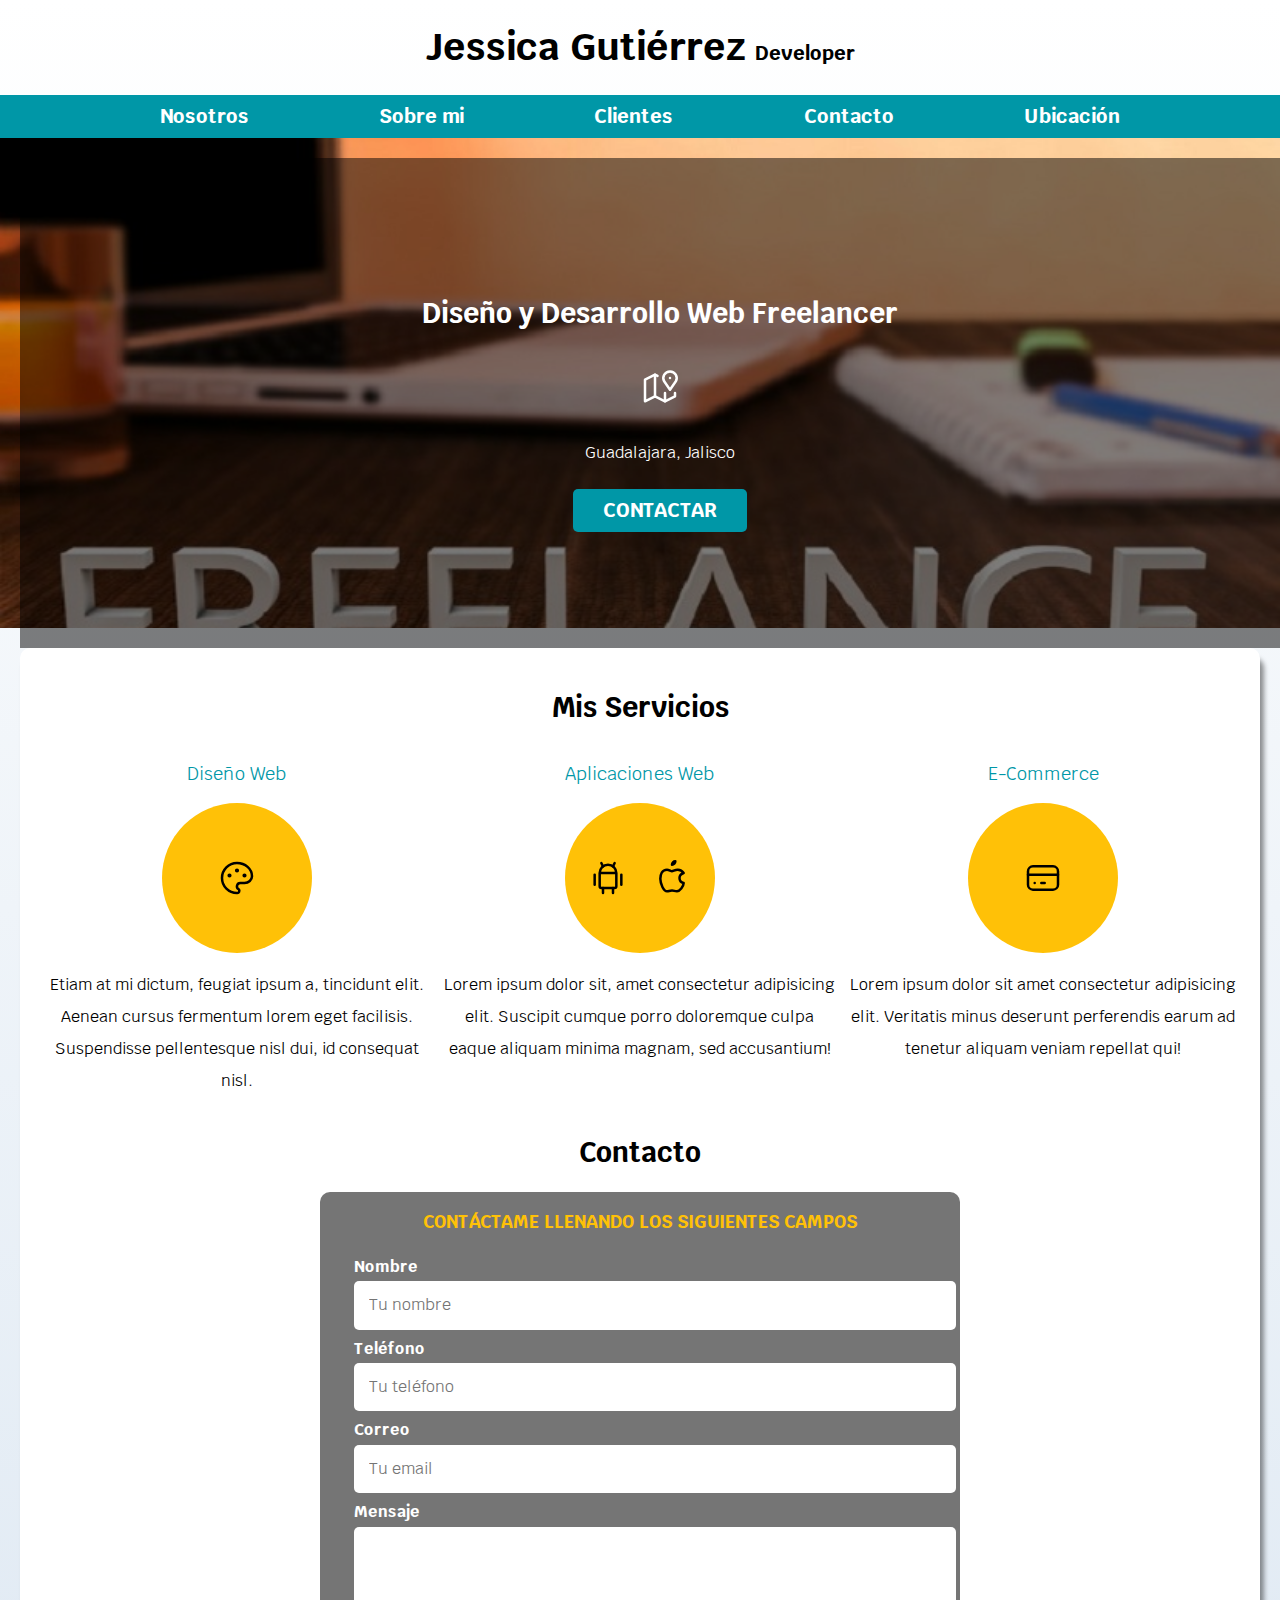
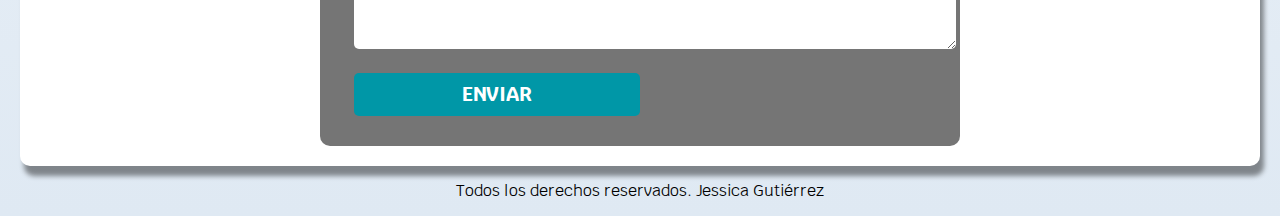
==== index.html @ 6e24e73f "Add files via upload" ====
<!DOCTYPE html>
<html lang="en">
<head>
    <meta charset="UTF-8">
    <meta http-equiv="X-UA-Compatible" content="IE=edge">
    <meta name="viewport" content="width=<device-width>, initial-scale=1.0">
    <title>Freelancer Developer</title>
    <link rel="preload" href="css/normalize.css" as="style">
    <link rel="stylesheet" href="css/normalize.css" type="text/css">
    <link rel="preconnect" href="https://fonts.googleapis.com">
    <link rel="preconnect" href="https://fonts.gstatic.com" crossorigin>
    <link href="https://fonts.googleapis.com/css2?family=Krub:wght@400;700&display=swap" rel="stylesheet">
    <link rel="preload" href="css/styles.css" as="style">
    <link rel="stylesheet" href="css/styles.css" type="text/css">
</head>
<body>
   <header>
        <h1 class="titulo">Jessica Gutiérrez <span>Developer</span> </h1>
        
   </header>

   <div class="nav-bg">
    <nav class="navegacion-principal contenedor">
        <a href="nosotros.html">Nosotros</a>
        <a href="#">Sobre mi</a>
        <a href="#">Clientes</a>
        <a href="#">Contacto</a>
        <a href="#">Ubicación</a>  
    </nav>
   </div>
    
    <section class="free">
      <div class="contenido-free">  
        <h2>Diseño y Desarrollo Web <span>Freelancer</span> </h2>
        <p>
            <svg xmlns="http://www.w3.org/2000/svg" class="icon icon-tabler icon-tabler-map-2" width="40" height="40" viewBox="0 0 24 24" stroke-width="1.5" stroke="#ffffff" fill="none" stroke-linecap="round" stroke-linejoin="round">
                <path stroke="none" d="M0 0h24v24H0z" fill="none"/>
                <line x1="18" y1="6" x2="18" y2="6.01" />
                <path d="M18 13l-3.5 -5a4 4 0 1 1 7 0l-3.5 5" />
                <polyline points="10.5 4.75 9 4 3 7 3 20 9 17 15 20 21 17 21 15" />
                <line x1="9" y1="4" x2="9" y2="17" />
                <line x1="15" y1="15" x2="15" y2="20" />
              </svg>
        </p>

        <p class="gdl">Guadalajara, Jalisco</p>
        <a class="boton_c" href="#">Contactar</a>
    </div>
    </section>
    
   <main class="contenedor sombra">
        <h2>Mis Servicios</h2>

     <div class="servicios"> 
        <section class="servicio">
            <h3>Diseño Web</h3>
            <div class="iconos">
                <svg xmlns="http://www.w3.org/2000/svg" class="icon icon-tabler icon-tabler-palette" width="40" height="40" viewBox="0 0 24 24" stroke-width="1.5" stroke="#000000" fill="none" stroke-linecap="round" stroke-linejoin="round">
                    <path stroke="none" d="M0 0h24v24H0z" fill="none"/>
                    <path d="M12 21a9 9 0 1 1 0 -18a9 8 0 0 1 9 8a4.5 4 0 0 1 -4.5 4h-2.5a2 2 0 0 0 -1 3.75a1.3 1.3 0 0 1 -1 2.25" />
                    <circle cx="7.5" cy="10.5" r=".5" fill="currentColor" />
                    <circle cx="12" cy="7.5" r=".5" fill="currentColor" />
                    <circle cx="16.5" cy="10.5" r=".5" fill="currentColor" />
                </svg>
            </div>
            <p>Etiam at mi dictum, feugiat ipsum a, tincidunt elit. Aenean cursus fermentum lorem eget facilisis. Suspendisse pellentesque nisl dui, id consequat nisl.</p>
        </section >

        <section class="servicio">
            <h3>Aplicaciones Web</h3>
          <div class="iconos">
                <svg xmlns="http://www.w3.org/2000/svg" class="icon icon-tabler icon-tabler-brand-android" width="40" height="40" viewBox="0 0 24 24" stroke-width="1.5" stroke="#000000" fill="none" stroke-linecap="round" stroke-linejoin="round">
                    <path stroke="none" d="M0 0h24v24H0z" fill="none"/>
                    <line x1="4" y1="10" x2="4" y2="16" />
                    <line x1="20" y1="10" x2="20" y2="16" />
                    <path d="M7 9h10v8a1 1 0 0 1 -1 1h-8a1 1 0 0 1 -1 -1v-8a5 5 0 0 1 10 0" />
                    <line x1="8" y1="3" x2="9" y2="5" />
                    <line x1="16" y1="3" x2="15" y2="5" />
                    <line x1="9" y1="18" x2="9" y2="21" />
                    <line x1="15" y1="18" x2="15" y2="21" />
                </svg>
                <svg xmlns="http://www.w3.org/2000/svg" class="icon icon-tabler icon-tabler-brand-apple" width="40" height="40" viewBox="0 0 24 24" stroke-width="1.5" stroke="#000000" fill="none" stroke-linecap="round" stroke-linejoin="round">
                    <path stroke="none" d="M0 0h24v24H0z" fill="none"/>
                    <path d="M9 7c-3 0 -4 3 -4 5.5c0 3 2 7.5 4 7.5c1.088 -.046 1.679 -.5 3 -.5c1.312 0 1.5 .5 3 .5s4 -3 4 -5c-.028 -.01 -2.472 -.403 -2.5 -3c-.019 -2.17 2.416 -2.954 2.5 -3c-1.023 -1.492 -2.951 -1.963 -3.5 -2c-1.433 -.111 -2.83 1 -3.5 1c-.68 0 -1.9 -1 -3 -1z" />
                    <path d="M12 4a2 2 0 0 0 2 -2a2 2 0 0 0 -2 2" />
                </svg>
            </div>  
            <p>Lorem ipsum dolor sit, amet consectetur adipisicing elit. Suscipit cumque porro doloremque culpa eaque aliquam minima magnam, sed accusantium!</p>
        </section>

        <section class="servicio">
            <h3>E-Commerce</h3>
          <div class="iconos">
                <svg xmlns="http://www.w3.org/2000/svg" class="icon icon-tabler icon-tabler-credit-card" width="40" height="40" viewBox="0 0 24 24" stroke-width="1.5" stroke="#000000" fill="none" stroke-linecap="round" stroke-linejoin="round">
                    <path stroke="none" d="M0 0h24v24H0z" fill="none"/>
                    <rect x="3" y="5" width="18" height="14" rx="3" />
                    <line x1="3" y1="10" x2="21" y2="10" />
                    <line x1="7" y1="15" x2="7.01" y2="15" />
                    <line x1="11" y1="15" x2="13" y2="15" />
                </svg>
            </div>    
            <p>Lorem ipsum dolor sit amet consectetur adipisicing elit. Veritatis minus deserunt perferendis earum ad tenetur aliquam veniam repellat qui!</p>
        </section> 
      </div>   
    
     
    <section>
        <h2>Contacto</h2>

        <form class="formulario">
            <fieldset>
                <legend>Contáctame llenando los siguientes campos</legend>
                
            <div class="contenedor-campos">
                <div class="campo">
                    <label>Nombre</label>
                    <input class="input-text" type="text" placeholder="Tu nombre">
                </div>
                
                <div class="campo">
                    <label>Teléfono</label>
                    <input class="input-text" type="tel" placeholder="Tu teléfono">
                </div>

                <div class="campo">
                    <label>Correo</label>
                    <input class="input-text" type="email" placeholder="Tu email">
                </div>

                <div class="campo">
                    <label>Mensaje</label>
                    <textarea class="input-text" name="Mensaje" id="" cols="" rows="5"></textarea>
                </div>
            </div>  

            <div class="enviar">
                <input class="boton_c" type="submit" value="Enviar">
            </div>   
            </fieldset>
        </form>

        
    </section>

</main> 
    
    <footer class="pie">
        <p>Todos los derechos reservados. Jessica Gutiérrez</p>
    </footer>
</body>
</html>
---- css/styles.css ----
:root{
    --blanco: #ffffff;
    --oscuro: #a79797;
    --primario: #FFC107;
    --secundario: #0097A7;
    --gris: #757575;
    --grisclaro: #DFE9F3;
}

html{
    font-size: 62.5%; /*1rem = 10px */
}
body{
    font-size: 16px;
    font-family: 'Krub', sans-serif;
    background-image: linear-gradient(to top, var(--grisclaro) 0%, var(--blanco) 100%);
}

.sombra {
    -webkit-box-shadow: 4px 10px 5px 0px rgba(0,0,0,0.43);
    -moz-box-shadow: 4px 10px 5px 0px rgba(0,0,0,0.43);
    box-shadow: 4px 10px 5px 0px rgba(0,0,0,0.43);
    background-color: var(--blanco);
    padding: 2rem;
    border-radius: 1rem;
}

h1{
    font-size: 3.8rem;
    font-weight: bold;
}
h2{
    font-size: 2.8rem;
}
h3{
    font-size: 1.8rem;
}

h1,h2,h3{
    text-align: center;
}

.titulo span{
    font-size: 2rem;
}

.contenedor{   /*Agregmamos esta clase a la navegacion principal para especificar el ancho de la barra y el margen que tendrá*/
    width:120rem;
    margin: 0 auto;
}


.nav-bg{
    background-color: var(--secundario);
}

.navegacion-principal{
    display: flex;
    flex-direction: column;
   align-items: center;
}

@media (min-width: 768px){
    .navegacion-principal{
        flex-direction:row;
        justify-content: space-evenly;
    }
}

.navegacion-principal a{
   color: var(--blanco);
   text-decoration: none;
   font-size: 2rem;
   font-weight: bold; 
   padding: 1rem;/*Movemos el padding aquí para que todo el enlace cambie de color*/   
}

.navegacion-principal a:hover{
    background-color: var(--primario);
    color:var(--oscuro); /*Para que cambie de color el texto al pasar el mouse por encima*/
}

.free{
    background-image: url(../img/free.jpg);
    background-repeat: no-repeat;
    background-size: cover;
    height: 450px;
    padding: 20px;
    position: relative;
    margin-bottom: 2rem;
}

.contenido-free{
    position: absolute;
   /* background-color: rgba(0,0,0,.8); */
    background-color: rgb(0 0 0 /50%);
    width: 100%;
    height: 100%;
    display: flex;
    flex-direction: column;
    align-items: center;
    justify-content: center;

}

.contenido-free h2, .contenido-free p{
    color: var(--blanco);
}

@media (min-width: 768px){
    .servicios{
        display: grid;
        grid-template-columns: repeat(3, 1fr);
        column-gap: 1rem;
    }
}

.boton_c{
    background-color: var(--secundario);
    color: var(--blanco);
    padding: 1rem 3rem;
    margin-top: 1rem;
    font-size: 2rem;
    text-decoration: none;
    text-transform: uppercase;
    font-weight: bold;
    border-radius: .5rem;
    width: 80%;
    text-align: center;
    border: none;
}

@media (min-width: 480px){
    .boton_c{
        width: auto;
    }
}

.boton_c:hover {
    cursor: pointer;
}

.servicio{
    display: flex;
    flex-direction: column;
    align-items: center;
}

.servicio h3{
    color: var(--secundario);
    font-weight: normal;
}

.servicio p{
    line-height: 2;
    text-align: center;
}

.servicio .iconos {
    height: 15rem;
    width: 15rem;
    background-color: var(--primario);
    border-radius: 50%;
    display: flex;
    justify-content: space-evenly;
    align-items: center;
}

.formulario {
    background-color: var(--gris);
    width: min(60rem, 100%);  /*Toma el valor más pequeño, ya sea 60rem o el 100% de la pantalla, útil para ahorrar un media query si la pantalla es menos angosta que 60rem*/
    margin: 0 auto;
    padding: 2rem;
    border-radius: 1rem;
}

.formulario fieldset {
    border: none;
}

.formulario legend{
    text-align: center;
    font-size: 1.8rem;
    text-transform: uppercase;
    font-weight: bold;
    margin-bottom: 2rem;
    color: var(--primario);

}

.campo {
    margin-bottom: 1rem;

}

.campo label{
    color: var(--blanco);
    font-weight: bold;
    margin-bottom: .5rem;
    display: block;

}

.input-text{
    width: 100%;
    border: none;
    padding: 1.5rem;
    border-radius: .5rem;
}

.enviar .boton_c{
    width: 50%;

}

.pie {
    text-align: center;
}
---- css/styles.css ----
:root{
    --blanco: #ffffff;
    --oscuro: #a79797;
    --primario: #FFC107;
    --secundario: #0097A7;
    --gris: #757575;
    --grisclaro: #DFE9F3;
}

html{
    font-size: 62.5%; /*1rem = 10px */
}
body{
    font-size: 16px;
    font-family: 'Krub', sans-serif;
    background-image: linear-gradient(to top, var(--grisclaro) 0%, var(--blanco) 100%);
}

.sombra {
    -webkit-box-shadow: 4px 10px 5px 0px rgba(0,0,0,0.43);
    -moz-box-shadow: 4px 10px 5px 0px rgba(0,0,0,0.43);
    box-shadow: 4px 10px 5px 0px rgba(0,0,0,0.43);
    background-color: var(--blanco);
    padding: 2rem;
    border-radius: 1rem;
}

h1{
    font-size: 3.8rem;
    font-weight: bold;
}
h2{
    font-size: 2.8rem;
}
h3{
    font-size: 1.8rem;
}

h1,h2,h3{
    text-align: center;
}

.titulo span{
    font-size: 2rem;
}

.contenedor{   /*Agregmamos esta clase a la navegacion principal para especificar el ancho de la barra y el margen que tendrá*/
    width:120rem;
    margin: 0 auto;
}


.nav-bg{
    background-color: var(--secundario);
}

.navegacion-principal{
    display: flex;
    flex-direction: column;
   align-items: center;
}

@media (min-width: 768px){
    .navegacion-principal{
        flex-direction:row;
        justify-content: space-evenly;
    }
}

.navegacion-principal a{
   color: var(--blanco);
   text-decoration: none;
   font-size: 2rem;
   font-weight: bold; 
   padding: 1rem;/*Movemos el padding aquí para que todo el enlace cambie de color*/   
}

.navegacion-principal a:hover{
    background-color: var(--primario);
    color:var(--oscuro); /*Para que cambie de color el texto al pasar el mouse por encima*/
}

.free{
    background-image: url(../img/free.jpg);
    background-repeat: no-repeat;
    background-size: cover;
    height: 450px;
    padding: 20px;
    position: relative;
    margin-bottom: 2rem;
}

.contenido-free{
    position: absolute;
   /* background-color: rgba(0,0,0,.8); */
    background-color: rgb(0 0 0 /50%);
    width: 100%;
    height: 100%;
    display: flex;
    flex-direction: column;
    align-items: center;
    justify-content: center;

}

.contenido-free h2, .contenido-free p{
    color: var(--blanco);
}

@media (min-width: 768px){
    .servicios{
        display: grid;
        grid-template-columns: repeat(3, 1fr);
        column-gap: 1rem;
    }
}

.boton_c{
    background-color: var(--secundario);
    color: var(--blanco);
    padding: 1rem 3rem;
    margin-top: 1rem;
    font-size: 2rem;
    text-decoration: none;
    text-transform: uppercase;
    font-weight: bold;
    border-radius: .5rem;
    width: 80%;
    text-align: center;
    border: none;
}

@media (min-width: 480px){
    .boton_c{
        width: auto;
    }
}

.boton_c:hover {
    cursor: pointer;
}

.servicio{
    display: flex;
    flex-direction: column;
    align-items: center;
}

.servicio h3{
    color: var(--secundario);
    font-weight: normal;
}

.servicio p{
    line-height: 2;
    text-align: center;
}

.servicio .iconos {
    height: 15rem;
    width: 15rem;
    background-color: var(--primario);
    border-radius: 50%;
    display: flex;
    justify-content: space-evenly;
    align-items: center;
}

.formulario {
    background-color: var(--gris);
    width: min(60rem, 100%);  /*Toma el valor más pequeño, ya sea 60rem o el 100% de la pantalla, útil para ahorrar un media query si la pantalla es menos angosta que 60rem*/
    margin: 0 auto;
    padding: 2rem;
    border-radius: 1rem;
}

.formulario fieldset {
    border: none;
}

.formulario legend{
    text-align: center;
    font-size: 1.8rem;
    text-transform: uppercase;
    font-weight: bold;
    margin-bottom: 2rem;
    color: var(--primario);

}

.campo {
    margin-bottom: 1rem;

}

.campo label{
    color: var(--blanco);
    font-weight: bold;
    margin-bottom: .5rem;
    display: block;

}

.input-text{
    width: 100%;
    border: none;
    padding: 1.5rem;
    border-radius: .5rem;
}

.enviar .boton_c{
    width: 50%;

}

.pie {
    text-align: center;
}
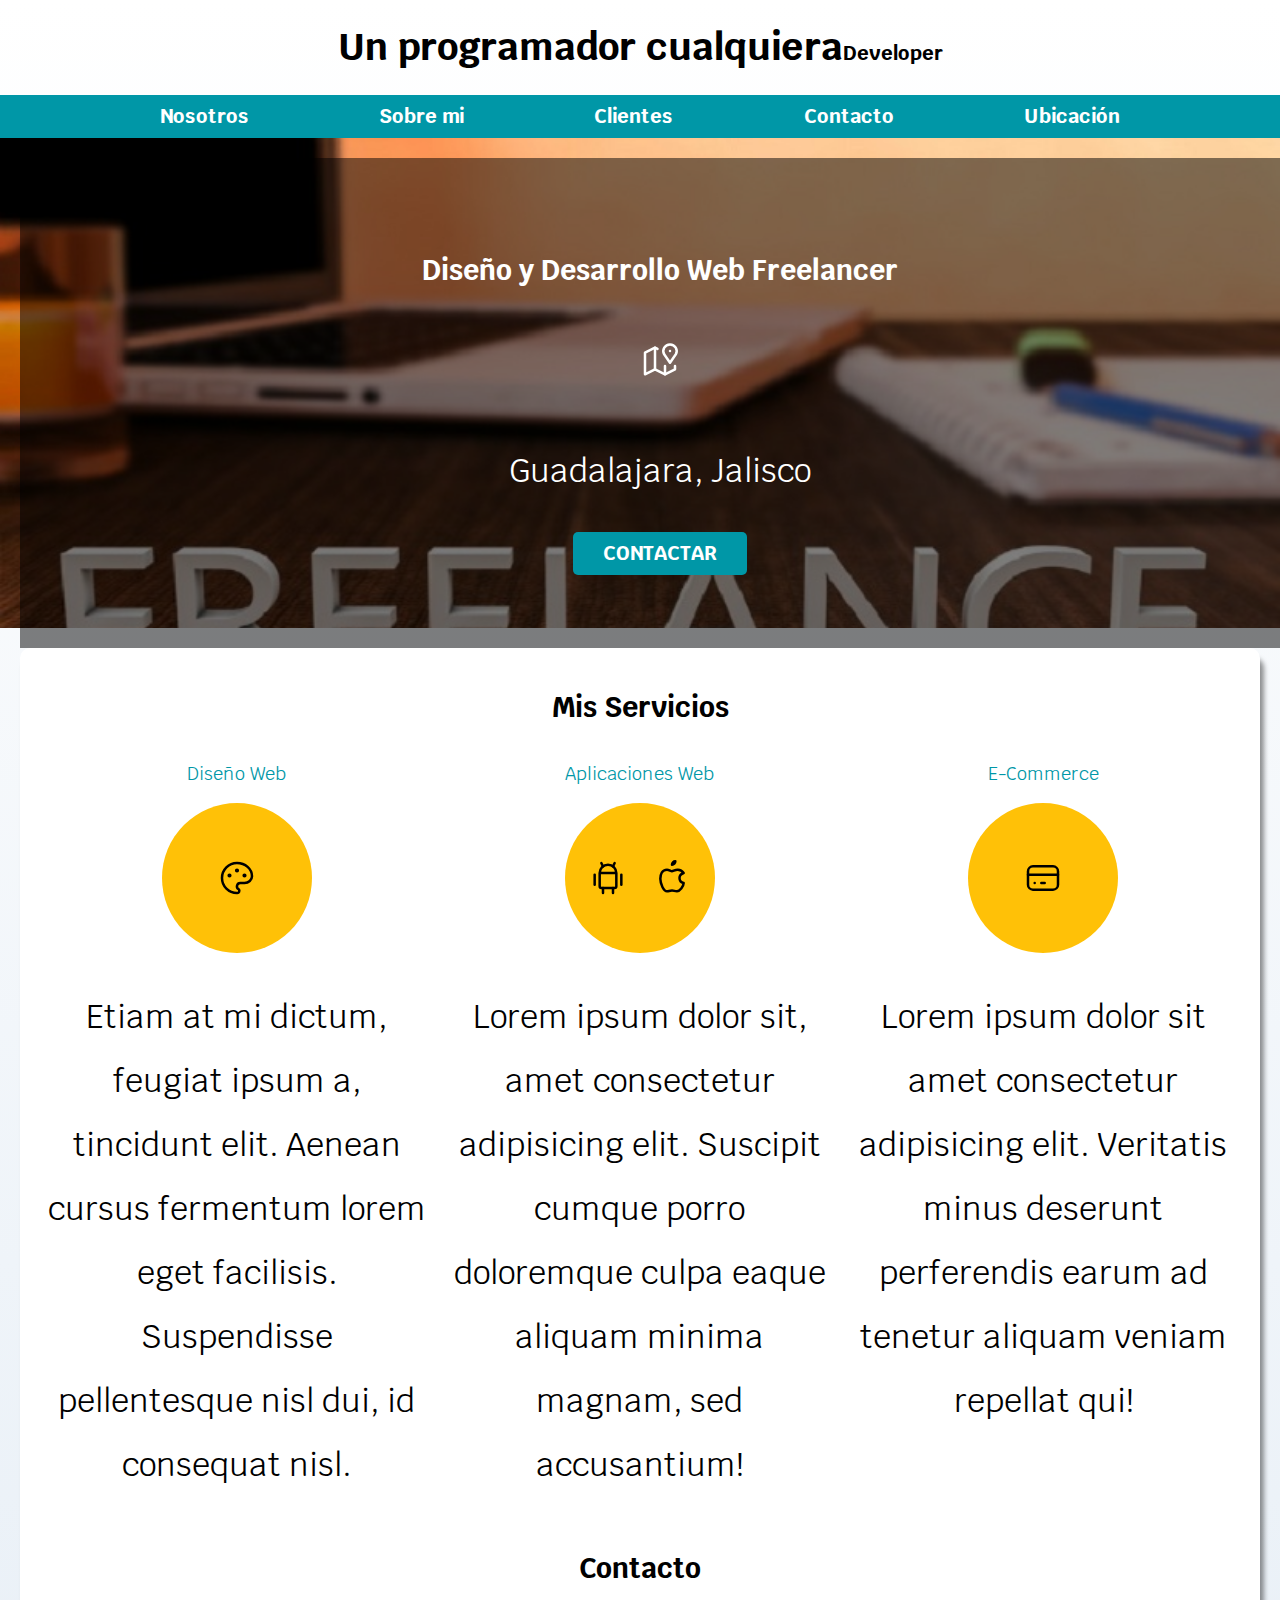
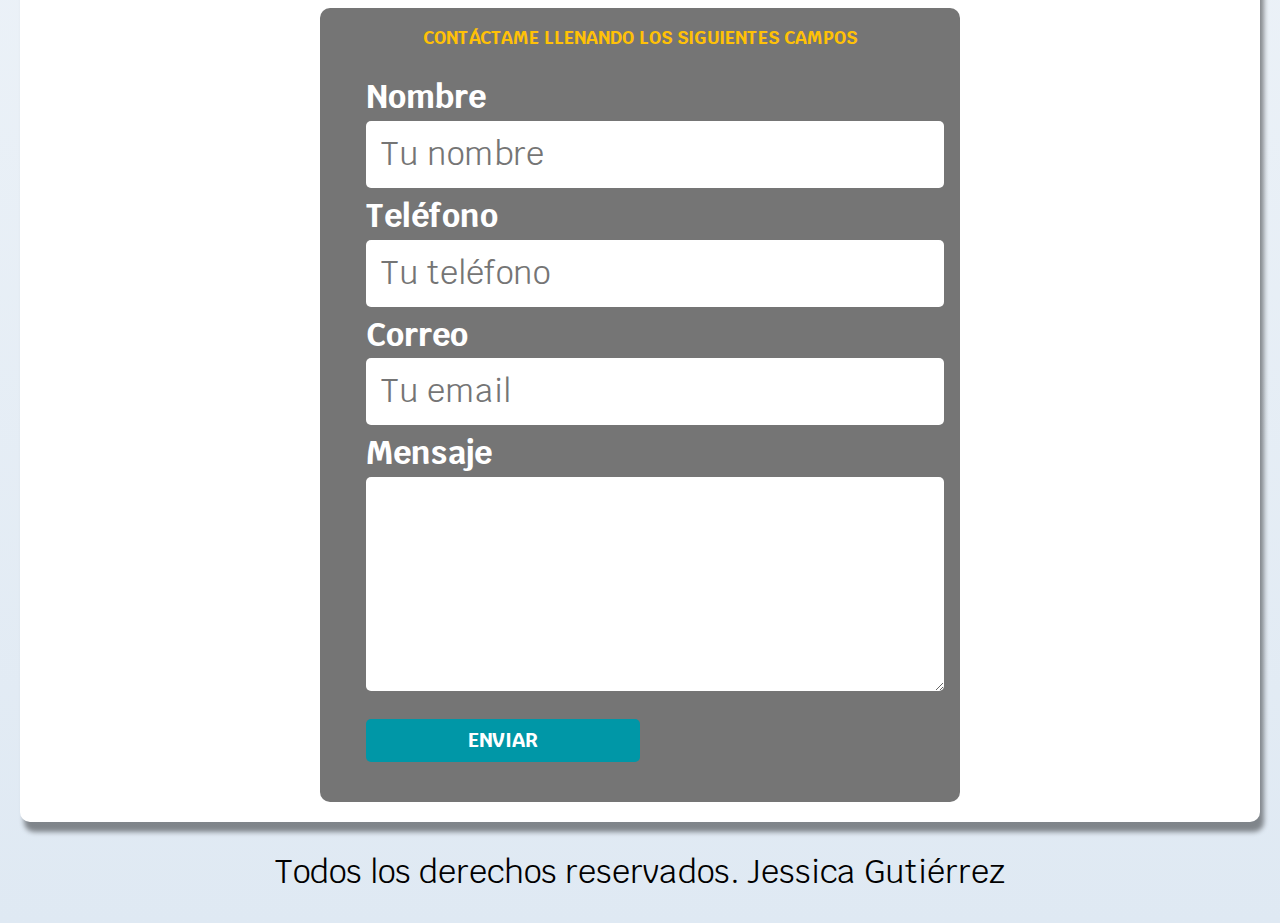
==== commit e13748ec: "Update index.html" ====
--- a/index.html
+++ b/index.html
@@ -15,7 +15,7 @@
 </head>
 <body>
    <header>
-        <h1 class="titulo">Jessica Gutiérrez <span>Developer</span> </h1>
+        <h1 class="titulo">Un  programador cualquiera<span>Developer</span> </h1>
         
    </header>
 
@@ -148,4 +148,4 @@
         <p>Todos los derechos reservados. Jessica Gutiérrez</p>
     </footer>
 </body>
-</html>+</html>
--- a/css/styles.css
+++ b/css/styles.css
@@ -11,7 +11,7 @@
     font-size: 62.5%; /*1rem = 10px */
 }
 body{
-    font-size: 16px;
+    font-size: 32px;
     font-family: 'Krub', sans-serif;
     background-image: linear-gradient(to top, var(--grisclaro) 0%, var(--blanco) 100%);
 }
--- a/css/styles.css
+++ b/css/styles.css
@@ -11,7 +11,7 @@
     font-size: 62.5%; /*1rem = 10px */
 }
 body{
-    font-size: 16px;
+    font-size: 32px;
     font-family: 'Krub', sans-serif;
     background-image: linear-gradient(to top, var(--grisclaro) 0%, var(--blanco) 100%);
 }
